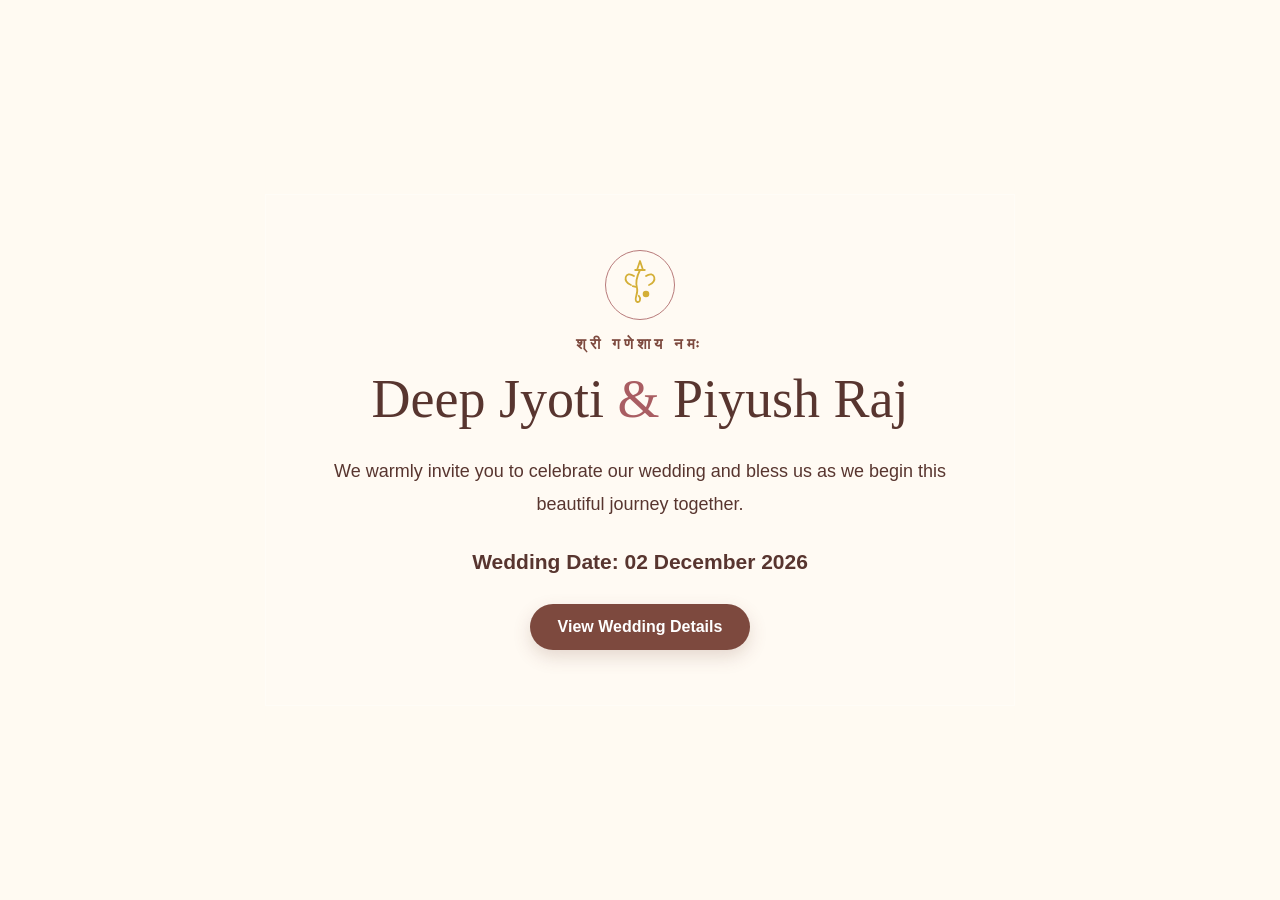
==== index.html @ b35e447d "Add files via upload" ====
<!DOCTYPE html>

<html lang="en">

<head>

<meta charset="UTF-8">

<meta name="viewport" content="width=device-width, initial-scale=1.0">

<link rel="stylesheet" href="style.css">

<title>Wedding Invitation</title>

</head>

<body class="cover-page">

 <div class="fixed-bg-layer"></div>

  <main class="page-container cover-container">

    <section class="cover-card">

            <div class="ganpati-icon" aria-hidden="true" style="display: flex; justify-content: center; margin-bottom: 10px;">
                <svg width="60" height="60" viewBox="0 0 100 100" fill="none" stroke="#d4af37" stroke-width="3" stroke-linecap="round" stroke-linejoin="round">
                    <path d="M40 35 C25 25, 20 45, 35 50" />
                    <path d="M60 35 C75 25, 80 45, 65 50" />
                    <path d="M45 25 L50 10 L55 25 Z" />
                    <path d="M42 25 L58 25" />
                    <path d="M50 25 C45 35, 42 45, 45 55 C48 65, 38 75, 45 78 C50 80, 52 72, 48 68" />
                    <circle cx="60" cy="65" r="4" fill="#d4af37" />
                    <path d="M38 52 L43 53" />
                </svg>
            </div>

      <p class="small-heading">श्री गणेशाय नमः</p>

      <h1 class="couple-name">Deep Jyoti <span>&amp;</span> Piyush Raj</h1>

      <p class="welcome-message">We warmly invite you to celebrate our wedding and bless us as we begin this beautiful journey together.</p>

      <p class="wedding-date">Wedding Date: 02 December 2026</p>

      <a class="primary-button" href="events.html">View Wedding Details</a>

    </section>

  </main>

</body>

</html>
---- style.css ----
* { box-sizing: border-box; }

html { scroll-behavior: smooth;  

       min-height: 100vh;

       position: relative;
 }
 
body {

  margin: 0; min-height: 100vh; position: relative; overflow-x: hidden;

  font-family: Arial, Helvetica, sans-serif; color: #58352f; background: #fffaf2;

}

body::before {

  content: ""; position: fixed; inset: 0;  background-image: var(--watermark-image);

  background-repeat: no-repeat; background-position: center; background-size: cover;

  opacity: 0.50; z-index: -2;

  -webkit-transform: translate3d(0, 0, 0);

  transform: translate3d(0, 0, 0); 

}

body::after {

  content: ""; position: fixed; inset: 0; background: rgba(255, 250, 242, 0.08); z-index: -1;

}

.cover-page { --watermark-image: url("images/cover-watermark.jpg"); }

.events-page { --watermark-image: url("images/events-watermark.jpg"); }

.tilak-page { --watermark-image: url("images/tilak-watermark.jpg"); }

.haldi-page { --watermark-image: url("images/haldi-watermark.jpg"); }

.baraat-page { --watermark-image: url("images/baraat-watermark.jpg"); }

.page-container { width: min(1100px, 92%); margin: 0 auto; padding: 50px 0; }

.cover-container { min-height: 100vh; display: flex; align-items: center; justify-content: center; }


.cover-card {

  background: rgba(255,255,255,0.12);
 
  backdrop-filter: blur(0.5px);

  -webkit-backdrop-filter: blur(0.5px);

  border: 1px solid rgba(255,255,255,0.3);  

}

.event-detail-card {

  background: rgba(255,255,255,0.12);
 
  backdrop-filter: blur(0.5px);

  -webkit-backdrop-filter: blur(0.5px);

  border: 1px solid rgba(255,255,255,0.3);  

}


.cover-card { width: min(750px,100%); padding: 55px 35px; text-align: center; }

.ganpati-icon {

  width: 70px; height: 70px; margin: 0 auto 20px; display: grid; place-items: center;

  border: 1px solid #b77979; border-radius: 50%; color: #a95d62; font-size: 32px;

}

.small-heading { margin-bottom: 12px; color: #7d493e; font-size: 15px; font-weight: 700; letter-spacing: 4px; text-transform: uppercase; }

.couple-name { margin: 15px 0; font: 400 clamp(28px,5vw,54px)/1.15 Georgia,serif; }

.couple-name span { color: #a95d62; }

.welcome-message { max-width: 620px; margin: 25px auto; font-size: 18px; line-height: 1.8; }

.wedding-date { margin: 30px 0; font-size: 21px; font-weight: 700; }

.page-header { width: min(1100px,92%); margin: 0 auto; padding-top: 28px; display: flex; align-items: center; justify-content: space-between; gap: 16px; }

.page-header h1 { margin: 5px 0; font: 400 40px Georgia,serif; }

.primary-button, .secondary-button, .exit-button, .back-button {

  display: inline-block; border-radius: 30px; cursor: pointer; font-size: 16px; font-weight: 700;

  text-align: center; text-decoration: none; transition: .2s ease;

}

.primary-button { padding: 14px 28px; color: #fff; border: 0; background: #7d493e; box-shadow: 0 7px 18px rgba(125,73,62,.2); }

.primary-button:hover { background: #61362e; transform: translateY(-2px); }

.secondary-button { padding: 12px 26px; color: #7d493e; border: 2px solid #7d493e; background: transparent; }

.secondary-button:hover { color: #fff; background: #7d493e; }

.exit-button, .back-button { padding: 10px 20px; color: #58352f; border: 1px solid #a77c70; background: rgba(255,255,255,.78); }

.exit-button:hover, .back-button:hover { color: #fff; background: #7d493e; }

.events-grid { display: grid; grid-template-columns: repeat(3,1fr); gap: 24px; }

.event-card {

  background: rgba(255,255,255,0.12);
 
  backdrop-filter: blur(0.5px);

  -webkit-backdrop-filter: blur(0.5px);

  border: 1px solid rgba(255,255,255,0.3);  

}

.event-card h2 { font: 400 20px/1.6 Georgia,serif; }

.event-card p { line-height: 1.7; }

.event-card .primary-button { margin-top: auto; }

.event-number { width: 52px; height: 52px; display: grid; place-items: center; border-radius: 50%; color: #7d493e; background: #f2ddd0; font-size: 22px; font-weight: 700; }

.rsvp-section { margin-top: 45px; padding: 35px; text-align: center; border-radius: 25px; background: rgba(255,255,255,.74); }

.rsvp-section h2 { margin-top: 0; font: 400 32px Georgia,serif; }

.event-detail-container { min-height: calc(100vh - 120px); display: flex; align-items: center; justify-content: center; }

.event-detail-card { width: min(800px,100%); padding: 45px; }

.event-detail-card > h1 { font: 400 clamp(34px,5vw,50px)/1.4 Georgia,serif; }

.detail-grid { margin-top: 35px; display: grid; grid-template-columns: repeat(2,1fr); gap: 18px; }

.detail-box { padding: 20px; border-radius: 18px; background: rgba(255,255,255,0.3); 
              backdrop-filter: blur(0.5px); border: 1px solid rgba(255,255,255,0.25); }

.detail-box h3 { margin: 0 0 8px; }

.detail-box p { margin-bottom: 0; line-height: 1.5; }

.full-width { grid-column: 1/-1; }

.map-section { margin-top: 30px; display: grid; grid-template-columns: 1fr 1fr; gap: 25px; align-items: center; }

.qr-container { text-align: center; }

.qr-code { width: 160px; height: 160px; padding: 8px; object-fit: contain; border: 1px solid #dbc2b5; border-radius: 14px; background: #fff; }

.modal-overlay { position: fixed; inset: 0; z-index: 1000; padding: 20px; display: none; align-items: center; justify-content: center; background: rgba(35,20,18,.6); }

.modal-overlay.show { display: flex; }

.modal-box { width: min(500px,100%); max-height: 90vh; padding: 35px; position: relative; overflow-y: auto; border-radius: 25px; background: #fffaf2; box-shadow: 0 20px 60px rgba(0,0,0,.3); }

.modal-box h2 { margin-top: 0; font: 400 38px Georgia,serif; }

.modal-close-button { position: absolute; top: 15px; right: 18px; border: 0; cursor: pointer; color: #7d493e; background: transparent; font-size: 32px; }

.form-group { margin: 0 0 22px; padding: 0; border: 0; }

.form-group label, .attendance-fieldset legend { display: block; margin-bottom: 8px; font-weight: 700; }

.form-group input[type="text"], .form-group input[type="tel"] { width: 100%; padding: 13px 15px; border: 1px solid #c9aba1; border-radius: 12px; outline: none; font-size: 16px; background: #fff; }

.form-group input:focus { border-color: #7d493e; box-shadow: 0 0 0 3px rgba(125,73,62,.12); }

.radio-options { display: flex; gap: 20px; }

.radio-label { padding: 12px 20px; display: flex !important; align-items: center; gap: 8px; border: 1px solid #c9aba1; border-radius: 12px; cursor: pointer; background: #fff; }

.submit-button { width: 100%; }

.response-message { display: none; margin-top: 20px; padding: 22px; border-radius: 16px; text-align: center; font-size: 18px; line-height: 1.6; }

.response-message.show { display: block; }

.response-success { color: #275c39; background: #e9f7ed; }

.response-decline { color: #7a3d3d; background: #fbecec; }

.response-error { color: #8a3c24; background: #fff0e9; }

@media (max-width: 800px) {

  .events-grid, .detail-grid, .map-section { grid-template-columns: 1fr; }

  .event-card { min-height: 300px; }

  .full-width { grid-column: auto; }

  .page-header h1 { font-size: 30px; }

}

@media (max-width: 520px) {

  .page-header { align-items: flex-start; }

  .cover-card, .event-detail-card { padding: 30px 20px; }

  .couple-name { font-size: 42px; }

  .welcome-message { font-size: 16px; }

  .radio-options { flex-direction: column; }

  .radio-label { width: 100%; }

  .modal-box { padding: 30px 20px; }

}

.top-announcement {
  position: absolute;
  top: 20px;
  left: 50%;
  transform: translateX(-50%);
  text-align: center;
  width: 100%;
  max-width: 90%;
  z-index: 10;
  font-family: Arial, Helvetica, sans-serif;
  color: #7d493e; 
  font-weight: 700;
  font-size: 16px;
  letter-spacing: 2px;
  text-transform: u
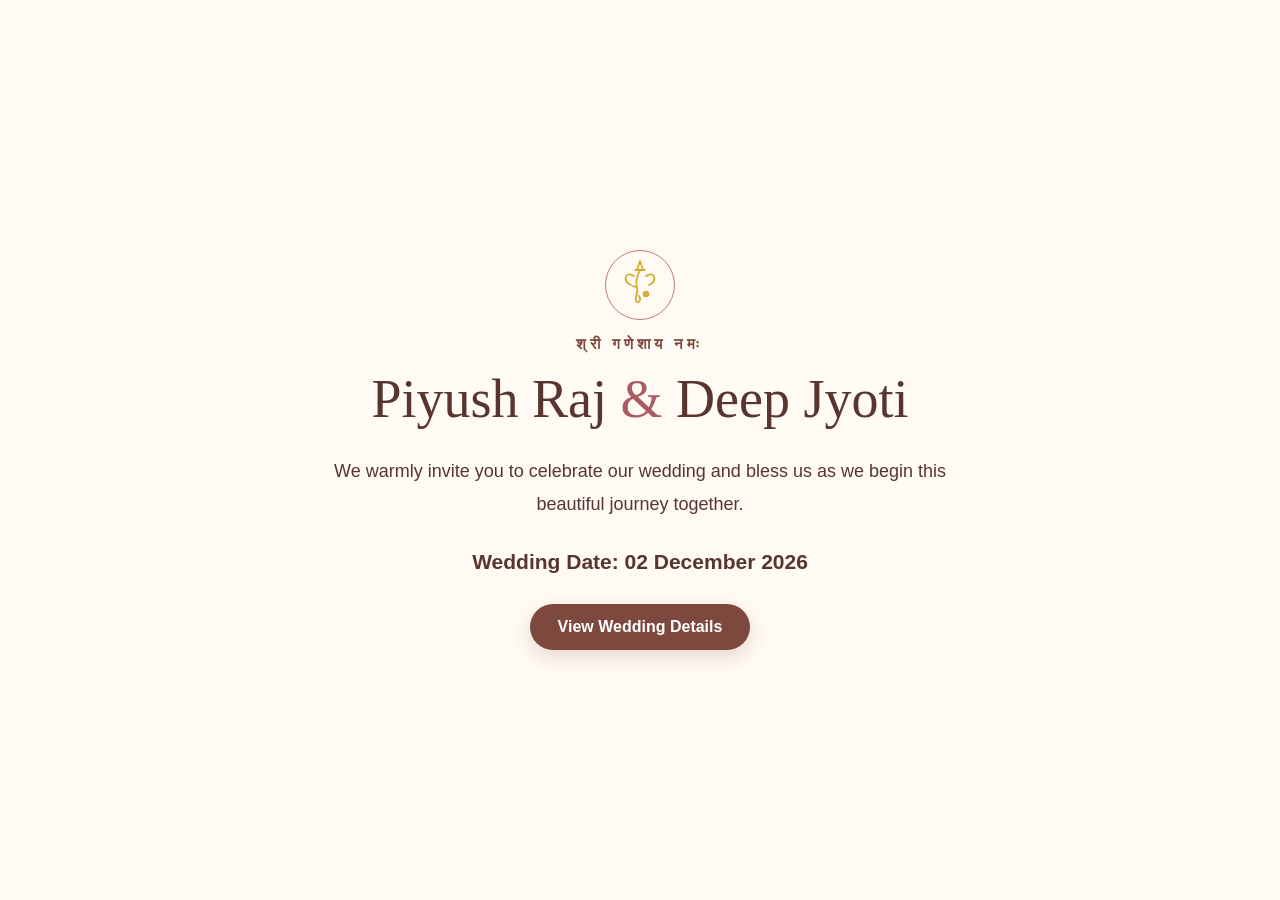
==== commit 650ac512: "Add files via upload" ====
--- a/index.html
+++ b/index.html
@@ -36,7 +36,7 @@
 
       <p class="small-heading">श्री गणेशाय नमः</p>
 
-      <h1 class="couple-name">Deep Jyoti <span>&amp;</span> Piyush Raj</h1>
+      <h1 class="couple-name">Piyush Raj <span>&amp;</span> Deep Jyoti</h1>
 
       <p class="welcome-message">We warmly invite you to celebrate our wedding and bless us as we begin this beautiful journey together.</p>
 
